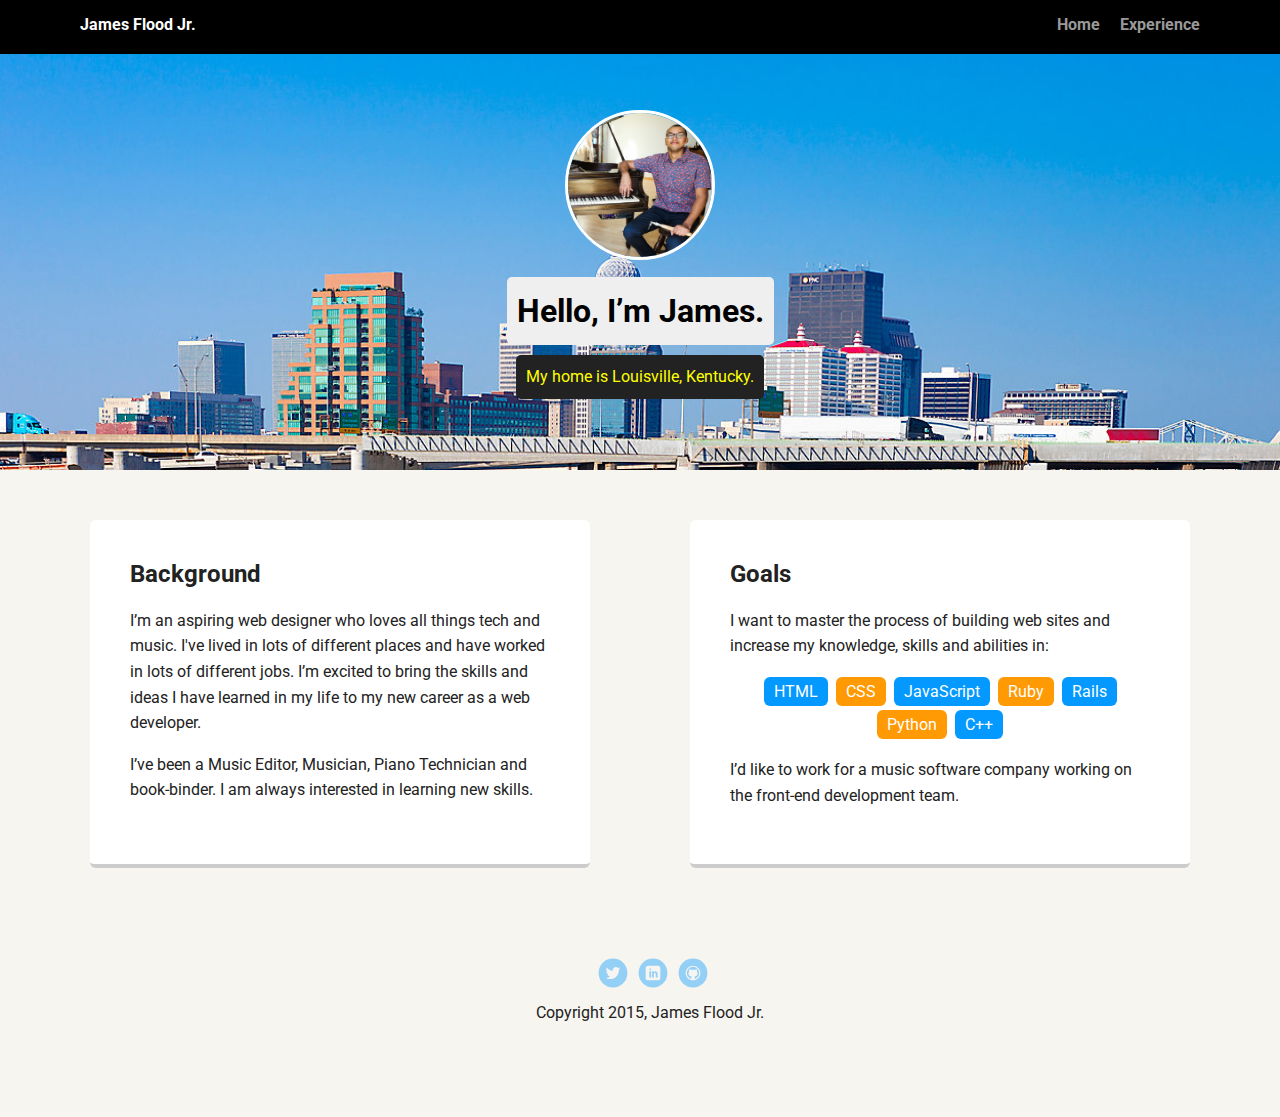
==== experience.html @ 64946787 "added hobbies and experience pages" ====
<!doctype html>
<html lang="en">
<head>
  <meta charset="utf-8">
  <title>James Flood Jr. Profile</title>
  <meta name="viewport" content="width=device-width, initial-scale=1.0">
  <link rel="stylesheet" href="styles.css">
  <link href="https://fonts.googleapis.com/css?family=Muli%7CRoboto:400,300,500,700,900" rel="stylesheet"></head>
  <body>

    <div class="main-nav">
        <ul class="nav">
          <li class="name">James Flood Jr.</li>
          <li><a href="#">Home</a></li>
          <li><a href="#">Experience</a></li>
        </ul>
    </div>

    <header>
      <img src="images/Flood Tuning_-3.jpg" alt="Drawing of Jane Smith" class="profile-image">
      <h1 class="tag name">Hello, I’m James.</h1>
      <p class="tag location">My home is Louisville, Kentucky.</p>
    </header>

    <main class="flex">
      <div class="card">
        <h2>Background</h2>
        <p>I’m an aspiring web designer who loves all things tech and music. I've lived in lots of different places and have worked in lots of different jobs. I’m excited to bring the skills and ideas I have learned in my life to my new career as a web developer.</p>
        <p>I’ve been a Music Editor, Musician, Piano Technician and book-binder. I am always interested in learning new skills.</p>
      </div> 

      <div class="card">
        <h2>Goals</h2>
        <p>I want to master the process of building web sites and increase my knowledge, skills and abilities in:</p>
        <ul class="skills">
          <li>HTML</li>
          <li>CSS</li>
          <li>JavaScript</li>
          <li>Ruby</li>
          <li>Rails</li>
          <li>Python</li>
          <li>C++</li>
        </ul>
        <p>I’d like to work for a music software company working on the front-end development team.</p>
      </div> 

    </main>
    <footer>
      <ul>
        <li><a href="#" class="social twitter">Twitter</a></li>
        <li><a href="https://linkedin.com/in/james-flood-jr" class="social linkedin">LinkedIn</a></li>
        <li><a href="https://github.com/floodadosious34" class="social github">Github</a></li>
      </ul>
      <p class="copyright">Copyright 2015, James Flood Jr.</p>
    </footer>
  </body>
  </html>
---- styles.css ----
/* Global Layout Set-up */
* { 
  box-sizing: border-box;
}
  
body {
  margin: 0;
  padding: 0;
  text-align: center;
  font-family: 'Roboto', sans-serif;
  color: #222;
  background: #f7f5f0;
}
/* Link Styles */

a {
  text-decoration: none;
  color: #999;
}
a:hover {
  color: #6633ff;
}

/* Section Styles */

.main-nav {
  width: 100%;
  background: black;
  min-height: 30px;
  padding: 10px;
  position: fixed;
  text-align: center;
}
.nav {
  display: flex;
  justify-content: space-around;
  font-weight: 700;
  list-style-type: none;
  margin: 0 auto;
  padding: 0;
}

.nav .name {
    display: block;
    margin-right: auto;
    color: white;
}
.nav li {
  padding: 5px 10px 10px 10px;
}
.nav a {
  transition: all .5s;
}
.nav a:hover {
  color: white
}

header {
  text-align: center;
  background: url('images/ky_lou_sunny_gettyimages-1064849936jpg.jpeg') no-repeat top center ;
  background-size: cover;
  overflow: hidden;
  padding-top: 60px;
}
header {
  line-height: 1.5;
}
header .profile-image {
  margin-top: 50px;
  width: 150px;
  height: 150px;
  border-radius: 50%;
  border: 3px solid white;
  transition: all .5s;
}
header .profile-image:hover {
  transform: scale(1.2) rotate(5deg);
}
.tag {
  background-color: #efefef;
  color: black;
  padding: 10px;
  border-radius: 5px;
  display: table;
  margin: 10px auto;
} 
.location {
  background-color: #222;
  color: yellow;
}
.card {
  margin: 30px;
  padding: 20px 40px 40px;
  max-width: 500px;
  text-align: left;
  background: #fff;
  border-bottom: 4px solid #ccc;
  border-radius: 6px;
  transition: all .5s;
}
.card:hover {
  border-color: #ff99ff;
}

ul.skills {
  padding: 0;
  text-align: center;
}

.skills li {
  border-radius: 6px;
  display: inline-block;
  background: #ff9904;
  color: white;
  padding: 5px 10px;
  margin: 2px;
}

.skills li:nth-child(odd) {
  background: #0399ff;
}

footer {
  width: 100%;
  min-height: 30px;
  padding: 20px 0 40px 20px;
}

footer .copyright {
  top: -8px;
  font-size: .75em;
}

footer ul {
  list-style-type: none;
  margin: 0;
  padding: 0;
}

footer ul li {
  display: inline-block;
}

a.social {
  display: inline-block;
  text-indent: -9999px;
  margin-left: 5px;
  width: 30px;
  height: 30px;
  background-size: 30px 30px;
  opacity: .4;
  transition: all .5s;
}
a.twitter {
  background-image: url(images/twitter.svg);
}
a.linkedin {
  background-image: url(images/linkedin.svg);
}
a.github {
  background-image: url(images/github.svg);
}
a.social:hover {
  opacity: 1;
}
.clearfix {
  clear: both;
}

/* Styles for larger screens */
@media screen and (min-width: 720px) {
  
  .flex {
      display: -ms-flexbox;      /* TWEENER - IE 10 */
      display: flex; 
      max-width: 1200px;
      -ms-flex-pack: distribute;
      justify-content: space-around;
      margin: 0 auto;
  }

  header {
    min-height: 470px;
  }

  .nav {
    max-width: 1200px;
    padding: 0 30px;
  }


  main {
    padding-top: 20px;
  }

  main p {
    line-height: 1.6em;
  }

  footer {
    font-size: 1.3em;
    max-width: 1200px;
    margin: 40px auto;
  }

}
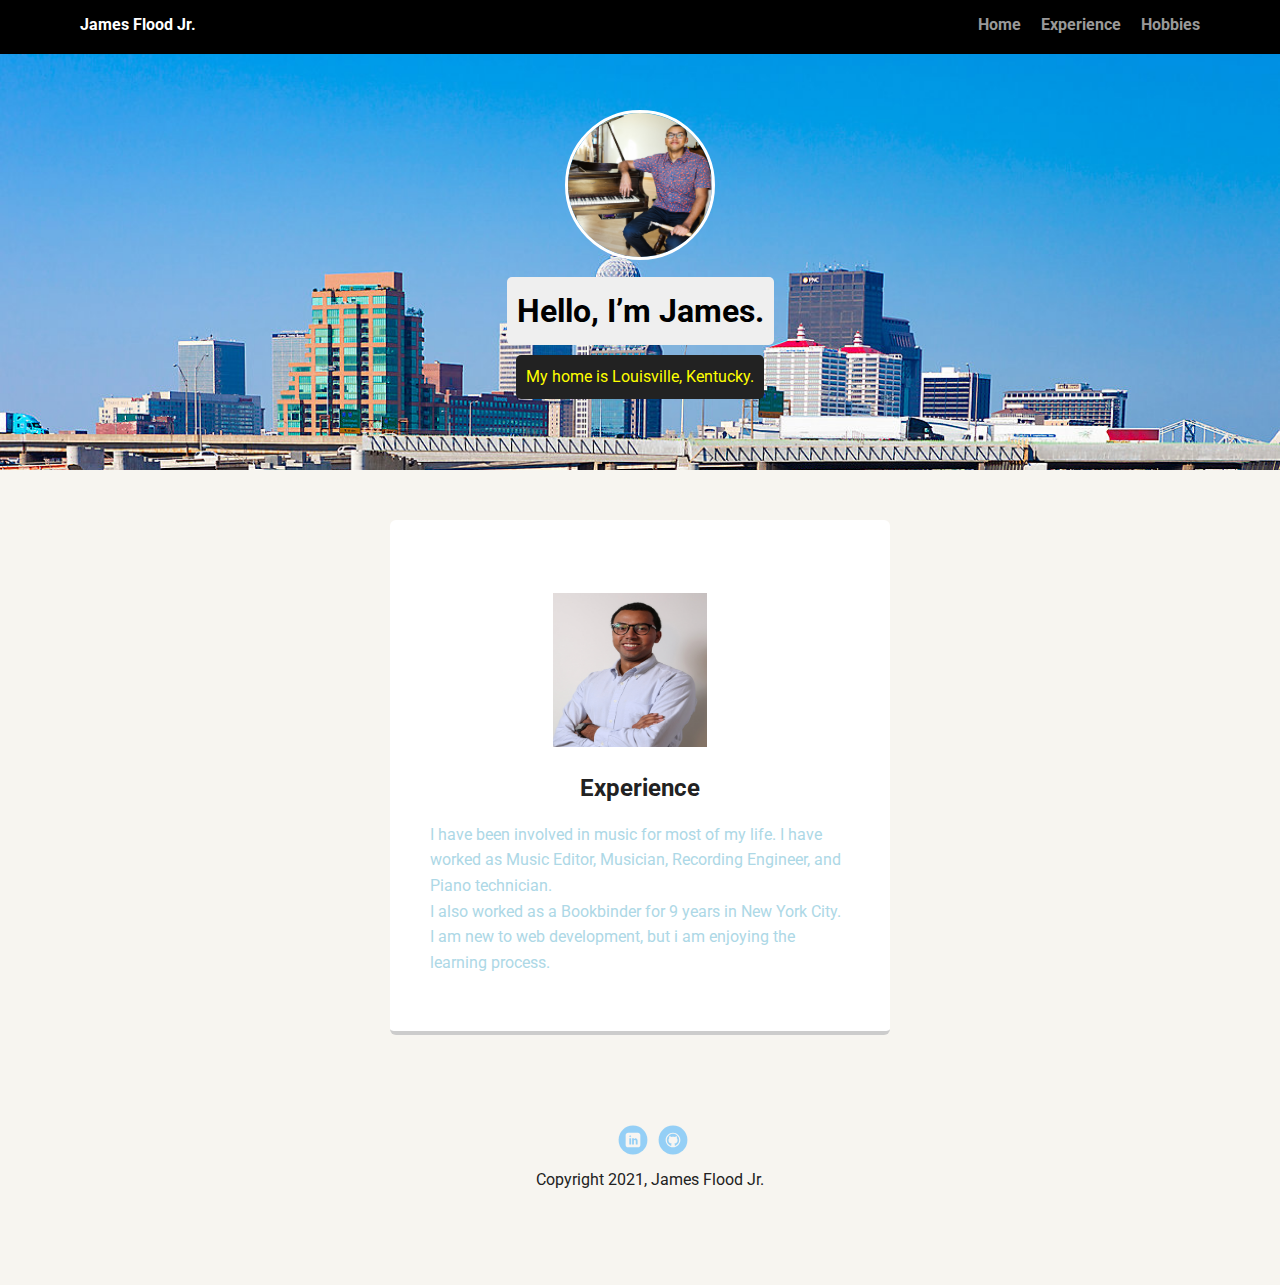
==== commit 8858fe6b: "added images to all pages" ====
--- a/experience.html
+++ b/experience.html
@@ -11,47 +11,37 @@
     <div class="main-nav">
         <ul class="nav">
           <li class="name">James Flood Jr.</li>
-          <li><a href="#">Home</a></li>
-          <li><a href="#">Experience</a></li>
+          <li><a href="index.html">Home</a></li>
+          <li><a href="experience.html">Experience</a></li>
+          <li><a href="hobbies.html">Hobbies</a></li>
         </ul>
     </div>
 
     <header>
-      <img src="images/Flood Tuning_-3.jpg" alt="Drawing of Jane Smith" class="profile-image">
+      <img src="images/flood_tuning.jpg" alt="Picture of James Flood Jr." class="profile-image">
       <h1 class="tag name">Hello, I’m James.</h1>
       <p class="tag location">My home is Louisville, Kentucky.</p>
     </header>
 
     <main class="flex">
       <div class="card">
-        <h2>Background</h2>
-        <p>I’m an aspiring web designer who loves all things tech and music. I've lived in lots of different places and have worked in lots of different jobs. I’m excited to bring the skills and ideas I have learned in my life to my new career as a web developer.</p>
-        <p>I’ve been a Music Editor, Musician, Piano Technician and book-binder. I am always interested in learning new skills.</p>
+        <img src="images/headshot.jpeg" alt="Headshot of James Flood Jr." class="profile-image">
+        <h2>Experience</h2>
+        <p class="experience">I have been involved in music for most of my life. I have worked as Music Editor, Musician, Recording Engineer, and Piano technician.<br>
+            I also worked as a Bookbinder for 9 years in New York City.<br>
+            I am new to web development, but i am enjoying the learning process.
+        </p>
       </div> 
 
-      <div class="card">
-        <h2>Goals</h2>
-        <p>I want to master the process of building web sites and increase my knowledge, skills and abilities in:</p>
-        <ul class="skills">
-          <li>HTML</li>
-          <li>CSS</li>
-          <li>JavaScript</li>
-          <li>Ruby</li>
-          <li>Rails</li>
-          <li>Python</li>
-          <li>C++</li>
-        </ul>
-        <p>I’d like to work for a music software company working on the front-end development team.</p>
-      </div> 
+   
 
     </main>
     <footer>
       <ul>
-        <li><a href="#" class="social twitter">Twitter</a></li>
         <li><a href="https://linkedin.com/in/james-flood-jr" class="social linkedin">LinkedIn</a></li>
         <li><a href="https://github.com/floodadosious34" class="social github">Github</a></li>
       </ul>
-      <p class="copyright">Copyright 2015, James Flood Jr.</p>
+      <p class="copyright">Copyright 2021, James Flood Jr.</p>
     </footer>
   </body>
   </html>
--- a/styles.css
+++ b/styles.css
@@ -73,9 +73,28 @@
   border: 3px solid white;
   transition: all .5s;
 }
+
+.card .profile-image{
+  margin-top: 50px;
+  width: 10em;
+  height: 10em;
+  border: 3px solid white;
+  transition: all .5s;
+  margin-left: 120px;
+}
+
+.card .hobbies-images{
+  margin-top: 50px;
+  width: 10em;
+  height: 10em;
+  border: 3px solid white;
+  transition: all .5s;
+  margin-left: 120px;
+}
 header .profile-image:hover {
   transform: scale(1.2) rotate(5deg);
 }
+
 .tag {
   background-color: #efefef;
   color: black;
@@ -88,6 +107,14 @@
   background-color: #222;
   color: yellow;
 }
+
+.experience {
+  color: lightblue;
+}
+
+h2 {
+  text-align: center;
+}
 .card {
   margin: 30px;
   padding: 20px 40px 40px;
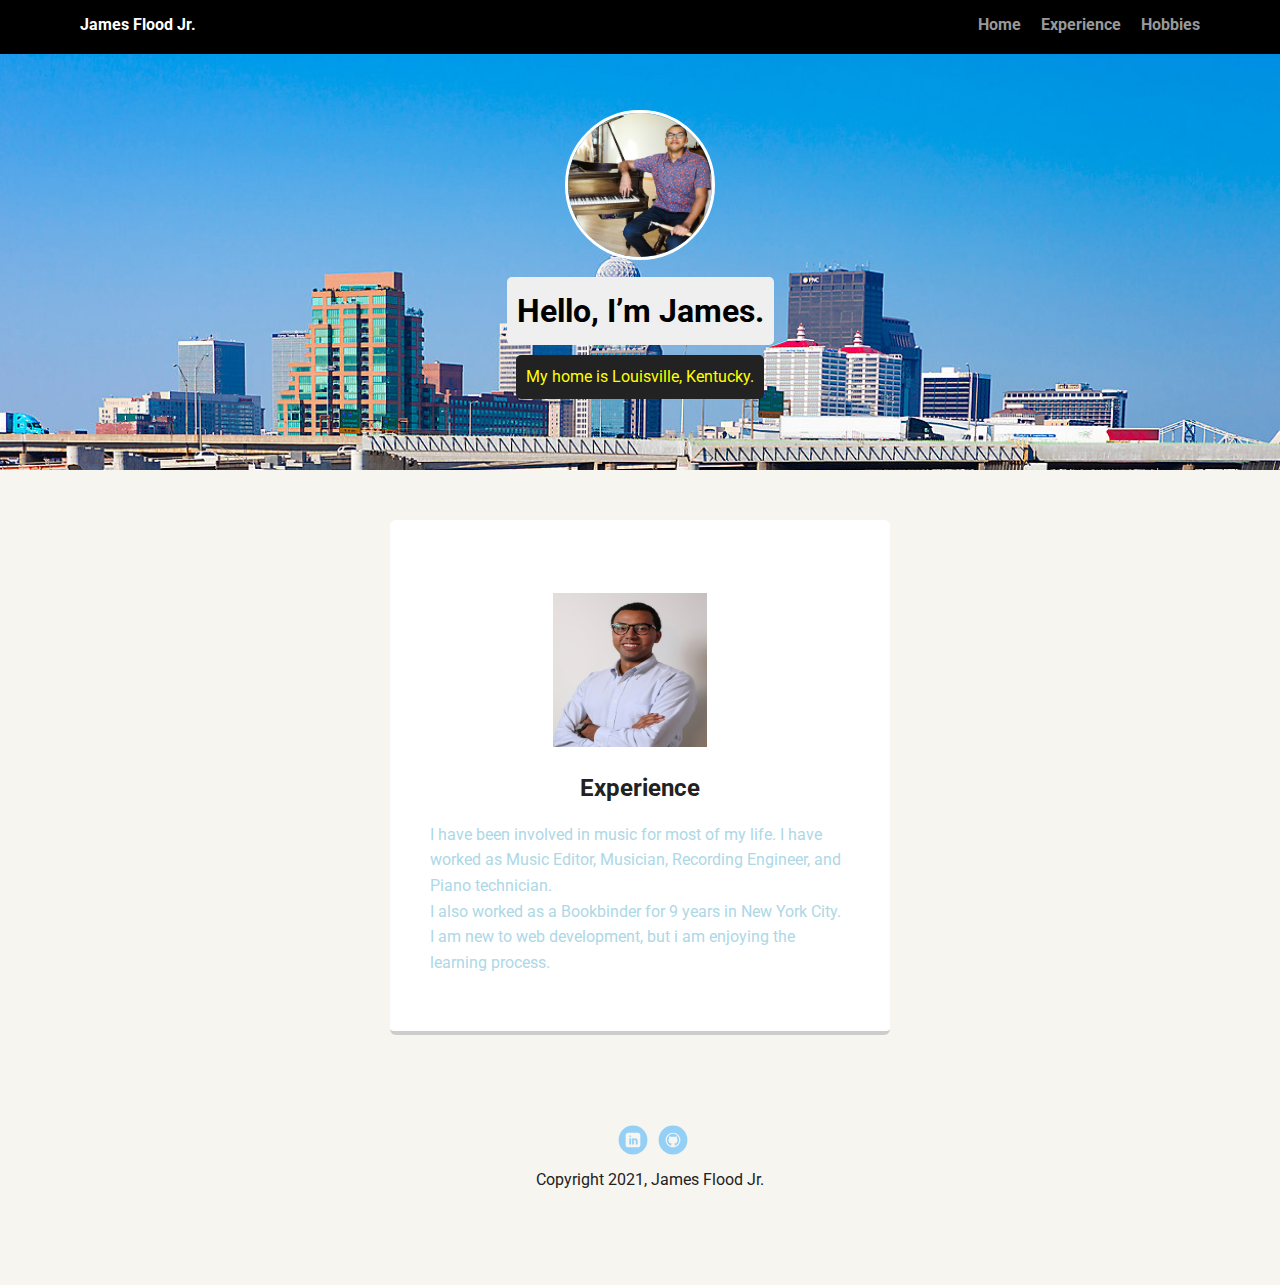
==== commit 08e81f83: "added final features" ====
--- a/experience.html
+++ b/experience.html
@@ -8,14 +8,15 @@
   <link href="https://fonts.googleapis.com/css?family=Muli%7CRoboto:400,300,500,700,900" rel="stylesheet"></head>
   <body>
 
-    <div class="main-nav">
+    <!-- Changed div tag to nav tag -->
+    <nav class="main-nav">
         <ul class="nav">
           <li class="name">James Flood Jr.</li>
           <li><a href="index.html">Home</a></li>
           <li><a href="experience.html">Experience</a></li>
           <li><a href="hobbies.html">Hobbies</a></li>
         </ul>
-    </div>
+    </nav>
 
     <header>
       <img src="images/flood_tuning.jpg" alt="Picture of James Flood Jr." class="profile-image">
@@ -23,15 +24,16 @@
       <p class="tag location">My home is Louisville, Kentucky.</p>
     </header>
 
+    <!-- Changed div to section tag -->
     <main class="flex">
-      <div class="card">
+      <section class="card">
         <img src="images/headshot.jpeg" alt="Headshot of James Flood Jr." class="profile-image">
         <h2>Experience</h2>
         <p class="experience">I have been involved in music for most of my life. I have worked as Music Editor, Musician, Recording Engineer, and Piano technician.<br>
             I also worked as a Bookbinder for 9 years in New York City.<br>
             I am new to web development, but i am enjoying the learning process.
         </p>
-      </div> 
+    </section> 
 
    
 
--- a/styles.css
+++ b/styles.css
@@ -65,13 +65,18 @@
 header {
   line-height: 1.5;
 }
+/* Adjusted transition to 1 second */
 header .profile-image {
   margin-top: 50px;
   width: 150px;
   height: 150px;
   border-radius: 50%;
   border: 3px solid white;
-  transition: all .5s;
+  transition: all 1s;
+}
+/* Added hover to grow image to 300px*/
+.profile-image:hover {
+  width: 300px;
 }
 
 .card .profile-image{
@@ -91,8 +96,9 @@
   transition: all .5s;
   margin-left: 120px;
 }
+/* changed transform rotate to 350deg*/
 header .profile-image:hover {
-  transform: scale(1.2) rotate(5deg);
+  transform: scale(1.2) rotate(360deg);
 }
 
 .tag {
@@ -112,6 +118,12 @@
   color: lightblue;
 }
 
+/* Changed font and color of text to hobbies paragraph */
+.hobbies {
+  color: red;
+  font-family: futura;
+}
+
 h2 {
   text-align: center;
 }
